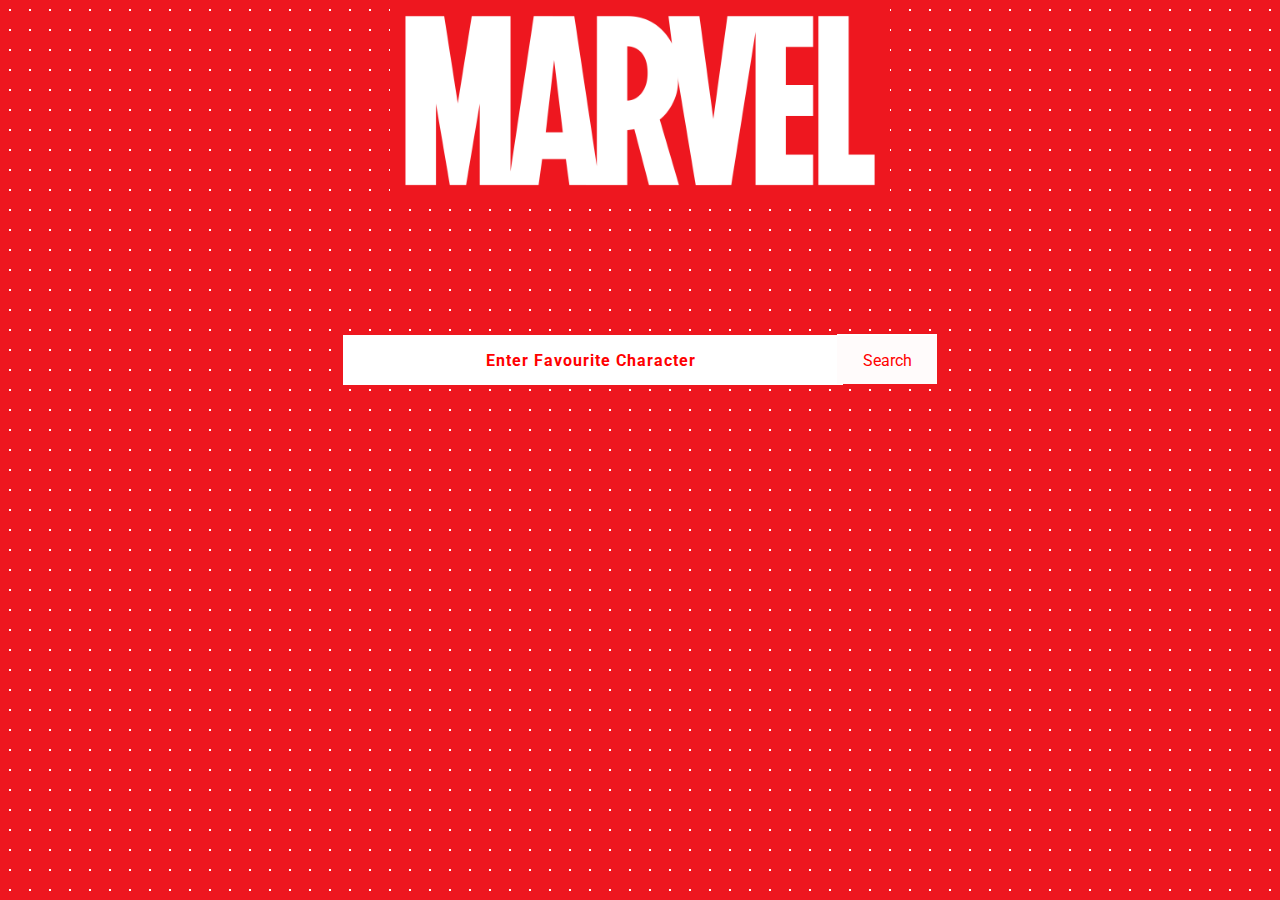
==== src/index.html @ 0fec27a8 "uploded a marvel site on git hub" ====
<!DOCTYPE html>
<html lang="en">
  <head>
    <meta charset="UTF-8" />
    <meta http-equiv="X-UA-Compatible" content="IE=edge" />
    <meta name="viewport" content="width=device-width, initial-scale=1.0" />
    <link rel="stylesheet" href="stylesheet.css" />
    <title>Marvel</title>
  </head>
  <body>
    <!-- header  -->
    <nav>
      <div class="navbar">
        <img
          class="nav-item--img"
          src="../images/Marvel_Logo.svg.png"
          alt="Marvel_Logo"
        />
      </div>
    </nav>

    <!-- search bar -->
    <from class="searchbar" spellcheck="true">
      <input
        class="searchbar-input"
        id="comic-Inp"
        type="text"
        placeholder="Enter Favourite Character "
        spellcheck="true"
      />
      <button class="searchbar-button" id="search-Btn" onclick="handelClick()">
        Search
      </button>
    </from>

    <!-- main content -->

    <!-- <main class="api-items">
      <div class="card1 cards">
        <img src="../images/captain-america.jpg" alt="captain-america" class="cardimg1 cardimg">
        <h6>Captain America</h6>
      </img>
      </div>
      <div class="card2 cards">
        <img src="../images/captian-marvel.jpg" alt="" class="cardimg2 cardimg">
          <h6>Captain Marvel</h6>
        </img>
      </div>
      <div class="card3 cards">
        <img src="../images/endgame.JPEG" alt="" class="cardimg3 cardimg">
          <h6>Avengers ENDGAME</h6>
        </img>
      </div>
      <div class="card4 cards" id="">
        <img src="../images/thor-thefallen.jpg" alt="" class="cardimg4 cardimg">
          <h6>Avengers The Fallen</h6>
        </img>
      </div>
    </main> -->
    
    <div id="what-You-have-search"></div>
    <div id="search-Img" class="api-items"></div>

    <div id="marvel_data" class="api-items"></div>



    <!-- modal  -->

    <div id="modal">

    </div>

    <!-- footer -->
    <script src="./app.js"></script>
    <script src="./searchbar.js"></script>
  </body>
</html>
---- src/stylesheet.css ----
@import url('https://fonts.googleapis.com/css2?family=Roboto:wght@100;300;400;500;700&display=swap');

* {
    margin: 0;
    padding: 0;
    box-sizing: border-box;
    font-family: 'Roboto', sans-serif;
    /* caret-color: #EE171F; */
    transition: all 250ms ease-in;


}

body {
    display: flex;
    align-items: center;
    flex-direction: column;
    background-image: radial-gradient(#ffffff 1px, #EE171F 1px);
    background-size: 20px 20px;

}


.nav-item--img {
    width: 500px;
}


.searchbar-input {
    height: 50px;
    width: 500px;
    margin: 50px 0px 0px 0px;
    border: 3px solid rgb(255, 255, 255);
    text-align: center;
    font-size: 1.08rem;
    font-weight: 700;
    color: #000000;
    transition: all 150ms ease-in;
    letter-spacing: 1.5px;
    outline: none;


}

.searchbar-input:hover {
    box-shadow: 0px 0px 40px white;
}

.searchbar-input:focus {
    box-shadow: 0px 0px 40px white;
    outline: none;
    background-image: radial-gradient(#ffffff 1px, #ff8286 1px);
    background-size: 20px 20px;
    color: #000000;
}

::placeholder {
    font-size: 1rem;
    text-align: center;
    color: #ff0000;
    font-weight: 700;
    letter-spacing: 1px;

}



.searchbar {

    margin: 80px 0px 80px 0px;
}

.searchbar-button {
    margin: 0px 0px 0px -10px;
    height: 50px;
    width: 100px;
    border: 0px;
    font-size: 1rem;
    text-align: center;
    border-top: 2px solid white;
    color: #ff0000;
    font-weight: 400;
    background-color: #fffbfb;
    transition: all 150ms ease-in;
    border-radius: 0px;

}

.searchbar-button:hover {
    background-color: #ff8b8f;
    color: white;
    border-top: 2px solid #ff8b8f;
    box-shadow: 0px 0px 80px #ffc7c7;
    transform: scale(1.2);
}

/* main content */

.api-items {
    display: flex;
    align-items: center;
    justify-content: center;
    flex-wrap: wrap;
    gap: 80px 100px;
}

.cardimg {
    height: 350px;
    margin: 0px 0px 14px 0px;
    transition: all 150ms ease-in-out;
    border-radius: 18px;
}

.cardimg:hover {
    transform: scale(1.05);
}

.cards {
    display: flex;
    align-items: center;
    justify-content: center;
    flex-direction: column;
    background-color: rgba(0, 0, 0, 0.164);
    padding: 25px;
    border: 4px solid rgb(255, 255, 255);
    background-image: radial-gradient(#ffffff 1px, #ff8286 1px);
    background-size: 20px 20px;
    text-align: center;
}

.btns {
    color: #ffffff;
    font-size: 1.2rem;
    background-color: #EE171F;
    padding: 10px;
    font-weight: 300;
    border-radius: 5px;
    text-align: center;
    cursor: pointer;
    transition: all 150ms ease-in-out;
    overflow: hidden;
    white-space: nowrap;
    text-overflow: ellipsis;
    width: 250px;
    border: none;
}

.btns:hover {
    background-color: #EE171F;
    color: white;
    box-shadow: 0px 0px 100px #ffc7c7;
    transform: scale(1.04);
}

#search-Img{
    padding: 50px 0px;
}   

/* scroll bar css */

/* width */
::-webkit-scrollbar {
    width: 8px;
    background-color: #EE171F;
}

/* Track */
::-webkit-scrollbar-track {
    box-shadow: inset 0 0 8px rgb(255, 255, 255);
    border-radius: 10px;
    margin: 50px;
}

/* Handle */
::-webkit-scrollbar-thumb {
    background: rgb(255, 255, 255);
    border-radius: 10px;
}

/* Handle on hover */
::-webkit-scrollbar-thumb:hover {
    background: #555555;

}

.description {
    /* display: none; */
    width: 350px;
    background-color: #fffbfb;
    height: max-content;
    border-radius: 20px;
    overflow: hidden;
    color: rgb(3, 3, 3);
    margin: 30px 0px;
    font-size: 1.2rem;
    font-weight: 700;
    padding: 15px;
    letter-spacing: 1.2px;
}

/* modal css */


#close-btn img {
    position: fixed;
    top:7%; 
    right: 6%;
    width: 20px;
    border-radius: 200px;
    background-color: transparent;
    border: none;
    color: #ff0000;
    transition: all 50ms ease-in;
}


#modal {
    /* opacity: 0; */
    display: none;
    align-items: center;
    justify-content: center;
    position: none;
    top: 3%;    
    border-radius: 50px;
    height: 94vh;
    width: 94vw;
    background-color: #ffffff;
    transition: all 200ms ease-in;
}

.search-history {
    text-align: center;
    color: #ffffff;
    font-size: 6rem;
    font-style: italic;
    text-decoration: underline 5px;
    font-weight: 100;
    background-color: #ffffff;
    margin: 60px 0px 100px 0px;
    background-image: radial-gradient(#ffffff 1px, #EE171F 1px);
    background-size: 20px 20px;

}

.search_btn {
    border: 1px solid rgb(255, 255, 255);
    border-radius: 14px;
}


@media screen and (max-width:800px) {



    .searchbar {
        display: flex;
        align-items: center;
        justify-content: center;
        flex-direction: column;
    }

    .searchbar-input {
        margin: 0px 0px 10px 0px;
        border-radius: 400px;
    }

    .searchbar-button {
        margin: 10px 0px 10px 0px;

    }

    .search-history {
        text-decoration: underline 1px;
        font-size: 3rem;
    }

}

@media screen and (max-width:520px) {
    .nav-item--img {
        width: 300px;   
    }

    .searchbar-input{
        width:360px;
    }
}

@media screen and (min-width:1600px) {

    .searchbar-input {
        margin: 10px 0px 10px 0px;
    }

    .searchbar-button {
        margin: 10px 0px 10px -10px;

    }

}
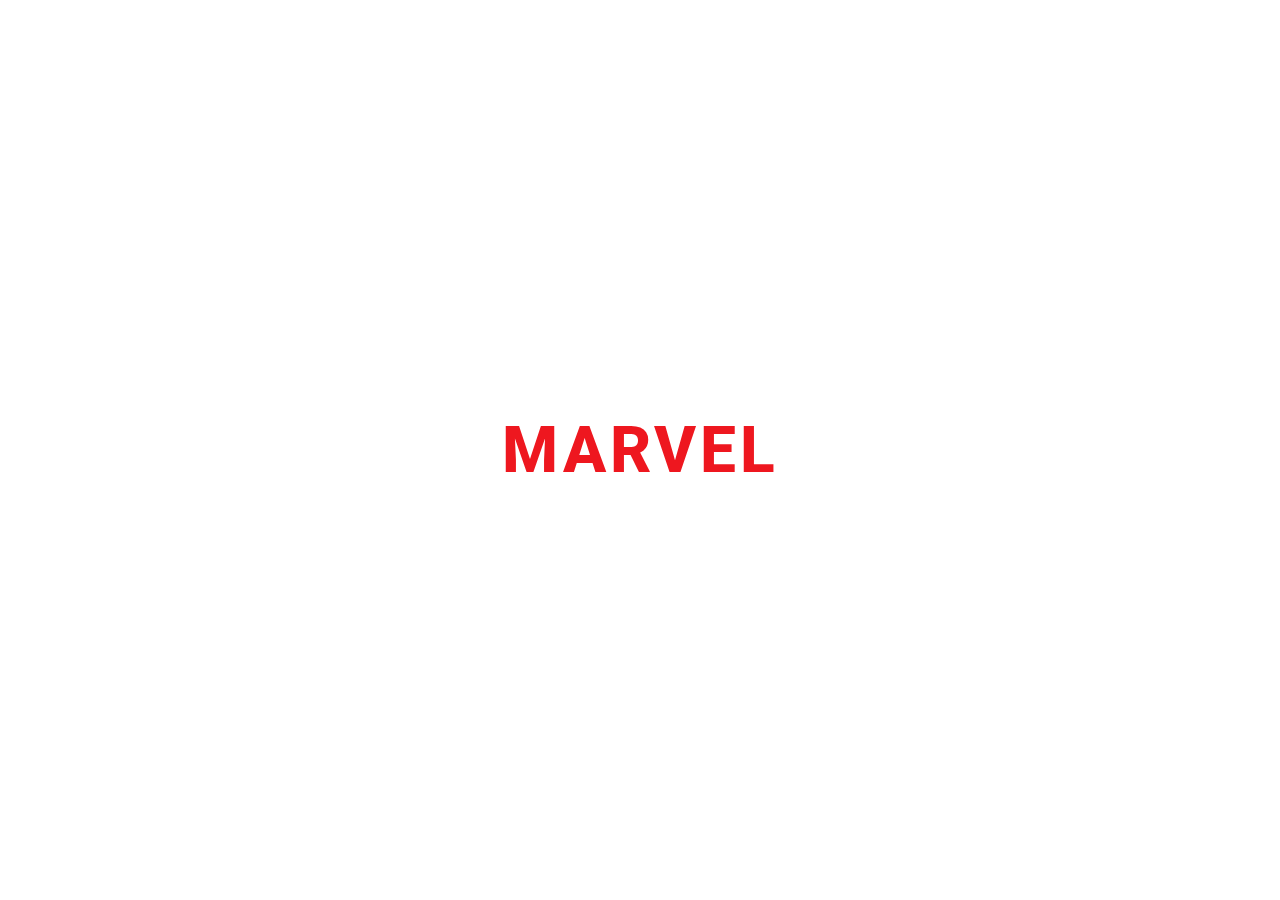
==== commit 0d5421a2: "responsivness part DONE, and fixed some bugs." ====
--- a/src/index.html
+++ b/src/index.html
@@ -4,11 +4,21 @@
     <meta charset="UTF-8" />
     <meta http-equiv="X-UA-Compatible" content="IE=edge" />
     <meta name="viewport" content="width=device-width, initial-scale=1.0" />
-    <link rel="stylesheet" href="stylesheet.css" />
+     <link rel="stylesheet" href="stylesheet.css" />
     <title>Marvel</title>
   </head>
-  <body>
+
+  <body onload="loader()" >
+
+    <!-- loading  -->
+    <div id="loader">
+      <sapn class="letter">MARVEL</span>
+    </div>
+    <!-- loading  -->
+
+
     <!-- header  -->
+
     <nav>
       <div class="navbar">
         <img
@@ -35,37 +45,11 @@
 
     <!-- main content -->
 
-    <!-- <main class="api-items">
-      <div class="card1 cards">
-        <img src="../images/captain-america.jpg" alt="captain-america" class="cardimg1 cardimg">
-        <h6>Captain America</h6>
-      </img>
-      </div>
-      <div class="card2 cards">
-        <img src="../images/captian-marvel.jpg" alt="" class="cardimg2 cardimg">
-          <h6>Captain Marvel</h6>
-        </img>
-      </div>
-      <div class="card3 cards">
-        <img src="../images/endgame.JPEG" alt="" class="cardimg3 cardimg">
-          <h6>Avengers ENDGAME</h6>
-        </img>
-      </div>
-      <div class="card4 cards" id="">
-        <img src="../images/thor-thefallen.jpg" alt="" class="cardimg4 cardimg">
-          <h6>Avengers The Fallen</h6>
-        </img>
-      </div>
-    </main> -->
-    
     <div id="what-You-have-search"></div>
+
     <div id="search-Img" class="api-items"></div>
 
     <div id="marvel_data" class="api-items"></div>
-
-
-
-    <!-- modal  -->
 
     <div id="modal">
 
--- a/src/stylesheet.css
+++ b/src/stylesheet.css
@@ -1,300 +1,447 @@
-@import url('https://fonts.googleapis.com/css2?family=Roboto:wght@100;300;400;500;700&display=swap');
-
-* {
-    margin: 0;
-    padding: 0;
-    box-sizing: border-box;
-    font-family: 'Roboto', sans-serif;
-    /* caret-color: #EE171F; */
-    transition: all 250ms ease-in;
-
-
-}
-
-body {
-    display: flex;
-    align-items: center;
-    flex-direction: column;
-    background-image: radial-gradient(#ffffff 1px, #EE171F 1px);
-    background-size: 20px 20px;
-
-}
-
-
-.nav-item--img {
-    width: 500px;
-}
-
-
-.searchbar-input {
-    height: 50px;
-    width: 500px;
-    margin: 50px 0px 0px 0px;
-    border: 3px solid rgb(255, 255, 255);
-    text-align: center;
-    font-size: 1.08rem;
-    font-weight: 700;
-    color: #000000;
-    transition: all 150ms ease-in;
-    letter-spacing: 1.5px;
-    outline: none;
-
-
-}
-
-.searchbar-input:hover {
-    box-shadow: 0px 0px 40px white;
-}
-
-.searchbar-input:focus {
-    box-shadow: 0px 0px 40px white;
-    outline: none;
-    background-image: radial-gradient(#ffffff 1px, #ff8286 1px);
-    background-size: 20px 20px;
-    color: #000000;
-}
-
-::placeholder {
-    font-size: 1rem;
-    text-align: center;
-    color: #ff0000;
-    font-weight: 700;
-    letter-spacing: 1px;
-
-}
-
-
-
-.searchbar {
-
-    margin: 80px 0px 80px 0px;
-}
-
-.searchbar-button {
-    margin: 0px 0px 0px -10px;
-    height: 50px;
-    width: 100px;
-    border: 0px;
-    font-size: 1rem;
-    text-align: center;
-    border-top: 2px solid white;
-    color: #ff0000;
-    font-weight: 400;
-    background-color: #fffbfb;
-    transition: all 150ms ease-in;
-    border-radius: 0px;
-
-}
-
-.searchbar-button:hover {
-    background-color: #ff8b8f;
-    color: white;
-    border-top: 2px solid #ff8b8f;
-    box-shadow: 0px 0px 80px #ffc7c7;
-    transform: scale(1.2);
-}
-
-/* main content */
-
-.api-items {
-    display: flex;
-    align-items: center;
-    justify-content: center;
-    flex-wrap: wrap;
-    gap: 80px 100px;
-}
-
-.cardimg {
-    height: 350px;
-    margin: 0px 0px 14px 0px;
-    transition: all 150ms ease-in-out;
-    border-radius: 18px;
-}
-
-.cardimg:hover {
-    transform: scale(1.05);
-}
-
-.cards {
-    display: flex;
-    align-items: center;
-    justify-content: center;
-    flex-direction: column;
-    background-color: rgba(0, 0, 0, 0.164);
-    padding: 25px;
-    border: 4px solid rgb(255, 255, 255);
-    background-image: radial-gradient(#ffffff 1px, #ff8286 1px);
-    background-size: 20px 20px;
-    text-align: center;
-}
-
-.btns {
-    color: #ffffff;
-    font-size: 1.2rem;
-    background-color: #EE171F;
-    padding: 10px;
-    font-weight: 300;
-    border-radius: 5px;
-    text-align: center;
-    cursor: pointer;
-    transition: all 150ms ease-in-out;
-    overflow: hidden;
-    white-space: nowrap;
-    text-overflow: ellipsis;
-    width: 250px;
-    border: none;
-}
-
-.btns:hover {
-    background-color: #EE171F;
-    color: white;
-    box-shadow: 0px 0px 100px #ffc7c7;
-    transform: scale(1.04);
-}
-
-#search-Img{
-    padding: 50px 0px;
-}   
-
-/* scroll bar css */
-
-/* width */
-::-webkit-scrollbar {
-    width: 8px;
-    background-color: #EE171F;
-}
-
-/* Track */
-::-webkit-scrollbar-track {
-    box-shadow: inset 0 0 8px rgb(255, 255, 255);
-    border-radius: 10px;
-    margin: 50px;
-}
-
-/* Handle */
-::-webkit-scrollbar-thumb {
-    background: rgb(255, 255, 255);
-    border-radius: 10px;
-}
-
-/* Handle on hover */
-::-webkit-scrollbar-thumb:hover {
-    background: #555555;
-
-}
-
-.description {
-    /* display: none; */
-    width: 350px;
-    background-color: #fffbfb;
-    height: max-content;
-    border-radius: 20px;
-    overflow: hidden;
-    color: rgb(3, 3, 3);
-    margin: 30px 0px;
-    font-size: 1.2rem;
-    font-weight: 700;
-    padding: 15px;
-    letter-spacing: 1.2px;
-}
-
-/* modal css */
-
-
-#close-btn img {
-    position: fixed;
-    top:7%; 
-    right: 6%;
-    width: 20px;
-    border-radius: 200px;
-    background-color: transparent;
-    border: none;
-    color: #ff0000;
-    transition: all 50ms ease-in;
-}
-
-
-#modal {
-    /* opacity: 0; */
-    display: none;
-    align-items: center;
-    justify-content: center;
-    position: none;
-    top: 3%;    
-    border-radius: 50px;
-    height: 94vh;
-    width: 94vw;
-    background-color: #ffffff;
-    transition: all 200ms ease-in;
-}
-
-.search-history {
-    text-align: center;
-    color: #ffffff;
-    font-size: 6rem;
-    font-style: italic;
-    text-decoration: underline 5px;
-    font-weight: 100;
-    background-color: #ffffff;
-    margin: 60px 0px 100px 0px;
-    background-image: radial-gradient(#ffffff 1px, #EE171F 1px);
-    background-size: 20px 20px;
-
-}
-
-.search_btn {
-    border: 1px solid rgb(255, 255, 255);
-    border-radius: 14px;
-}
-
-
-@media screen and (max-width:800px) {
+    @import url('https://fonts.googleapis.com/css2?family=Roboto:wght@100;300;400;500;700&display=swap');
+
+    * {
+        margin: 0;
+        padding: 0;
+        box-sizing: border-box;
+        font-family: 'Roboto', sans-serif;
+        /* caret-color: #EE171F; */
+        transition: all 250ms ease-in;
+
+
+    }
+
+    body {
+        display: flex;
+        align-items: center;
+        flex-direction: column;
+        background-image: radial-gradient(#ffffff 1px, #EE171F 1px);
+        background-size: 20px 20px;
+
+    }
+
+
+    .nav-item--img {
+        width: 500px;
+    }
+
+
+    .searchbar-input {
+        height: 50px;
+        width: 500px;
+        margin: 50px 0px 0px 0px;
+        border: 3px solid rgb(255, 255, 255);
+        text-align: center;
+        font-size: 1.08rem;
+        font-weight: 700;
+        color: #000000;
+        transition: all 150ms ease-in;
+        letter-spacing: 1.5px;
+        outline: none;
+
+
+    }
+
+    .searchbar-input:hover {
+        box-shadow: 0px 0px 40px white;
+    }
+
+    .searchbar-input:focus {
+        box-shadow: 0px 0px 40px white;
+        outline: none;
+        background-image: radial-gradient(#ffffff 1px, #ff8286 1px);
+        background-size: 20px 20px;
+        color: #000000;
+    }
+
+    ::placeholder {
+        font-size: 1rem;
+        text-align: center;
+        color: #ff0000;
+        font-weight: 700;
+        letter-spacing: 1px;
+
+    }
 
 
 
     .searchbar {
+
+        margin: 80px 0px 80px 0px;
+    }
+
+    .searchbar-button {
+        margin: 0px 0px 0px -10px;
+        height: 50px;
+        width: 100px;
+        border: 0px;
+        font-size: 1rem;
+        text-align: center;
+        border-top: 2px solid white;
+        color: #ff0000;
+        font-weight: 400;
+        background-color: #fffbfb;
+        transition: all 150ms ease-in;
+        border-radius: 0px;
+
+    }
+
+    .searchbar-button:hover {
+        background-color: #ff8b8f;
+        color: white;
+        border-top: 2px solid #ff8b8f;
+        box-shadow: 0px 0px 80px #ffc7c7;
+        transform: scale(1.2);
+    }
+
+    /* main content */
+
+    .api-items {
+        display: flex;
+        align-items: center;
+        justify-content: center;
+        flex-wrap: wrap;
+        gap: 80px 100px;
+    }
+
+    .cardimg {
+        height: 350px;
+        margin: 0px 0px 14px 0px;
+        transition: all 150ms ease-in-out;
+        border-radius: 18px;
+    }
+
+    .cardimg:hover {
+        transform: scale(1.05);
+    }
+
+    .cards {
         display: flex;
         align-items: center;
         justify-content: center;
         flex-direction: column;
-    }
-
-    .searchbar-input {
-        margin: 0px 0px 10px 0px;
-        border-radius: 400px;
-    }
-
-    .searchbar-button {
-        margin: 10px 0px 10px 0px;
-
-    }
+        background-color: rgba(0, 0, 0, 0.164);
+        padding: 25px;
+        border: 4px solid rgb(255, 255, 255);
+        background-image: radial-gradient(#ffffff 1px, #ff8286 1px);
+        background-size: 20px 20px;
+        text-align: center;
+    }
+
+    .btns {
+        color: #ffffff;
+        font-size: 1.2rem;
+        background-color: #EE171F;
+        padding: 10px;
+        font-weight: 300;
+        border-radius: 5px;
+        text-align: center;
+        cursor: pointer;
+        transition: all 150ms ease-in-out;
+        overflow: hidden;
+        white-space: nowrap;
+        text-overflow: ellipsis;
+        width: 250px;
+        border: none;
+    }
+
+    .btns:hover {
+        background-color: #EE171F;
+        color: white;
+        box-shadow: 0px 0px 100px #ffc7c7;
+        transform: scale(1.04);
+    }
+
+    #search-Img {
+        padding: 50px 0px;
+    }
+
+    .comic-names li {
+        padding: 4px 0px;
+        font-size: 0.8rem;
+        list-style-type: none;
+    }
+
+    /* scroll bar css */
+
+    /* width */
+    ::-webkit-scrollbar {
+        width: 8px;
+        background-color: #ffffff00;
+        padding: 10px;
+    }
+
+    /* Track */
+    ::-webkit-scrollbar-track {
+        box-shadow: inset 0 0 8px rgb(255, 255, 255);
+        border-radius: 10px;
+        /* margin: 50px; */
+    }
+
+    /* Handle */
+    ::-webkit-scrollbar-thumb {
+        background: rgb(255, 0, 0);
+        border-radius: 10px;
+    }
+
+    /* Handle on hover */
+    ::-webkit-scrollbar-thumb:hover {
+        background: #555555;
+
+    }
+
+    .description {
+        /* display: none; */
+        width: 350px;
+        background-color: #fffbfb;
+        height: max-content;
+        border-radius: 20px;
+        overflow: hidden;
+        color: rgb(3, 3, 3);
+        margin: 30px 0px;
+        font-size: 1.2rem;
+        font-weight: 700;
+        padding: 15px;
+        letter-spacing: 1.2px;
+    }
+
+    /* modal css */
+
+
+    #close-btn img {
+        position: fixed;
+        top: 7%;
+        right: 6%;
+        width: 20px;
+        border-radius: 200px;
+        background-color: transparent;
+        border: none;
+        color: #ff0000;
+        transition: all 50ms ease-in;
+    }
+
+
+    /* below modal grid css */
+
+    .data-grid {
+
+        display: grid;
+        grid-template-columns: repeat(3, 1fr);
+        place-items: center;
+        text-align: center;
+        gap: 1.5rem;
+        margin: auto 0px;
+    }
+
+    .title-grid-col-span {
+        font-size: 4rem;
+        grid-column: span 3;
+        font-weight: 800;
+        margin: 0px 0px 100px 0px;
+    }
+
+    .descp-comic {
+        font-size: 1rem;
+        grid-column: span 2;
+        margin: 0px 80px;
+
+    }
+
+    .desc {
+        text-align: left;
+        padding: 4px 0px 40px 0px;
+        font-weight: 400;   
+    }
+
+    .comic-list {
+        height: 300px;
+        overflow: hidden;
+        overflow-y: scroll;
+        text-align: left;
+    }
+
+    .category {
+        text-align: left;
+        font-weight: 700;
+    }
+
+
+    .modal-img {
+        display: flex;
+        align-items: center;
+        justify-content: center;
+        border-radius: 0px !important;
+        
+    }
+
+
+    #modal {
+        display: none;
+        justify-content: center;
+        position: none;
+        top: 1%;
+        height: 98vh;
+        width: 98vw;
+        background-color: #ffffff;
+        transition: all 200ms ease-in;
+        border-radius: 10px;
+    }
+
+    /* above modal grid css */
+
 
     .search-history {
-        text-decoration: underline 1px;
-        font-size: 3rem;
-    }
-
-}
-
-@media screen and (max-width:520px) {
-    .nav-item--img {
-        width: 300px;   
-    }
-
-    .searchbar-input{
-        width:360px;
-    }
-}
-
-@media screen and (min-width:1600px) {
-
-    .searchbar-input {
-        margin: 10px 0px 10px 0px;
-    }
-
-    .searchbar-button {
-        margin: 10px 0px 10px -10px;
-
-    }
-
-}+        text-align: center;
+        color: #ffffff;
+        font-size: 6rem;
+        font-style: italic;
+        text-decoration: underline 5px;
+        font-weight: 100;
+        background-color: #ffffff;
+        margin: 60px 0px 100px 0px;
+        background-image: radial-gradient(#ffffff 1px, #EE171F 1px);
+        background-size: 20px 20px;
+
+    }
+
+    .search_btn {
+        border: 1px solid rgb(255, 255, 255);
+        border-radius: 14px;
+    }
+
+
+    /* below loading animation */
+    #loader{
+        display:flex;
+        position: absolute;
+        letter-spacing:4px;
+        align-items:center;
+        justify-content:center;
+        height: 100vh;
+        width: 100%;
+        background-color: white;
+        /* width:400px; */
+        /* margin:250px auto; */
+      }
+      
+      .letter{
+        font-size:4rem;
+        animation: up-down 5s infinite;
+      color: #EE171F;
+        font-weight:800;
+      }
+      
+      @keyframes up-down{
+        0%{
+          opacity:0;
+        }
+        10%{    opacity:0.1; transform:translateY(-40px);}
+        20%{    opacity:0.2;}
+        30%{    opacity:0.3;}
+        40%{    opacity:0.4;}
+        50%{    opacity:0.5;
+        transform:translateY(40px);}
+        60%{    opacity:0.6;}
+        70%{    opacity:0.7;}
+        80%{    opacity:0.8;}
+        90%{    opacity:0.9;}
+        100%{   opacity:1;}
+      
+      }
+      
+    /* above loading animation  */
+
+
+    @media screen and (max-width:800px) {
+
+        .data-grid {
+            display: flex;
+            align-items: center;
+            flex-direction: column;
+            justify-content: center;
+            padding: 0px;
+            margin: 0px;
+        }
+
+        .descp-comic {
+            margin: 0px 10px;
+            height: 56%;
+        }
+
+        .title-grid-col-span {
+            font-size: 2rem;
+            font-weight: 300;
+            margin: 0;
+        }
+
+        .desc {
+            font-size: 0.8rem;
+        }
+
+        .modal-img {
+            height: 200px;
+            border-radius: 0px !important;
+            padding: 0;
+            margin: 0px 0px 0px 0px;
+        }
+
+        .comic-list {
+            height: 56%;
+            overflow: hidden;
+            overflow-y: scroll;
+            /* text-align: start;*/
+            font-size: 0.8rem;
+        }
+
+        .category {
+            text-align: left;
+            margin: 4px 0px;
+        }
+
+
+        .searchbar {
+            display: flex;
+            align-items: center;
+            justify-content: center;
+            flex-direction: column;
+        }
+
+        .searchbar-input {
+            margin: 0px 0px 10px 0px;
+            border-radius: 400px;
+        }
+
+        .searchbar-button {
+            margin: 10px 0px 10px 0px;
+
+        }
+
+        .search-history {
+            text-decoration: underline 1px;
+            font-size: 3rem;
+        }
+
+    }
+
+    @media screen and (max-width:520px) {
+        .nav-item--img {
+            width: 300px;
+        }
+
+        .searchbar-input {
+            width: 360px;
+        }
+    }
+
+    @media screen and (min-width:1600px) {
+
+        .searchbar-input {
+            margin: 10px 0px 10px 0px;
+        }
+
+        .searchbar-button {
+            margin: 10px 0px 10px -10px;
+
+        }
+
+    }